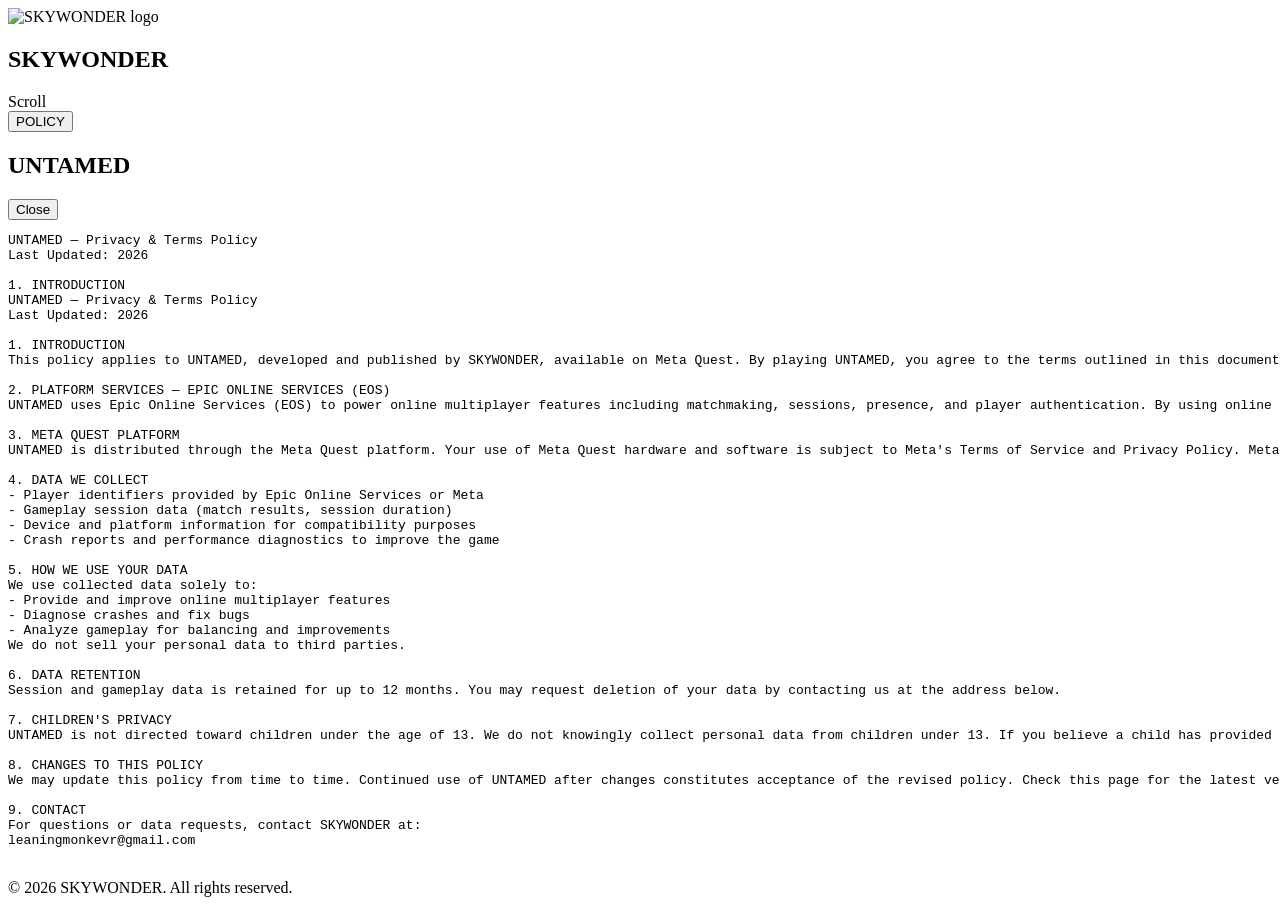
==== index.html @ c728a987 "Update index.html" ====
<!DOCTYPE html>
<html lang="en">
<head>
  <meta charset="UTF-8">
  <meta name="viewport" content="width=device-width, initial-scale=1.0">
  <title>SKYWONDER</title>

  <!-- Tailwind CDN -->
  <script src="https://cdn.tailwindcss.com"></script>

  <!-- Google Fonts -->
  <link href="https://fonts.googleapis.com/css2?family=Bebas+Neue&display=swap" rel="stylesheet">

  <!-- Custom Styles -->
  <link rel="stylesheet" href="style.css">
</head>
<body class="bg-black text-white font-sans">

  <!-- Hero Section -->
  <section class="min-h-screen flex flex-col items-center justify-center relative overflow-hidden">
    <img src="assets/cloud.png" alt="SKYWONDER logo" class="w-32 h-32 animate-drop fade-in">
    <h1 class="font-display text-8xl tracking-widest mt-6 animate-fade-in">SKYWONDER</h1>

    <!-- Scroll hint -->
    <div class="absolute bottom-10 flex flex-col items-center gap-2">
      <span class="text-white/25 text-xs tracking-widest uppercase">Scroll</span>
      <div class="w-px h-8 bg-gradient-to-b from-white/30 to-transparent animate-bounce"></div>
    </div>
  </section>

  <!-- Divider -->
  <div class="w-full h-px bg-white/10"></div>

  <!-- Policy Section -->
  <section class="w-full flex flex-col items-center py-24 px-4">
    <button id="policy-btn" class="border border-white/30 px-12 py-4 font-display text-3xl tracking-widest text-white/70 hover:text-white hover:border-white/70 transition-all duration-300">
      POLICY
    </button>

    <div id="policy-content" class="hidden w-full max-w-3xl mt-8">
      <div class="flex items-center justify-between mb-8">
        <h2 class="font-display text-5xl tracking-widest text-white">UNTAMED</h2>
        <button id="policy-close" class="text-white/40 hover:text-white text-xs tracking-widest uppercase border border-white/20 hover:border-white/50 px-4 py-2 transition-all duration-200">Close</button>
      </div>
      <div class="border border-white/10 bg-white/5 p-6 max-h-[60vh] overflow-y-auto text-white/70 text-sm leading-relaxed">
        <pre>
UNTAMED — Privacy & Terms Policy
Last Updated: 2026

1. INTRODUCTION
UNTAMED — Privacy & Terms Policy
Last Updated: 2026

1. INTRODUCTION
This policy applies to UNTAMED, developed and published by SKYWONDER, available on Meta Quest. By playing UNTAMED, you agree to the terms outlined in this document.

2. PLATFORM SERVICES — EPIC ONLINE SERVICES (EOS)
UNTAMED uses Epic Online Services (EOS) to power online multiplayer features including matchmaking, sessions, presence, and player authentication. By using online features, you agree to Epic Games' Terms of Service and Privacy Policy, available at www.epicgames.com. Epic Online Services may collect and process data such as your account identifiers, gameplay session data, and network information to facilitate online play.

3. META QUEST PLATFORM
UNTAMED is distributed through the Meta Quest platform. Your use of Meta Quest hardware and software is subject to Meta's Terms of Service and Privacy Policy. Meta may collect device data, usage analytics, and account information in accordance with their policies.

4. DATA WE COLLECT
- Player identifiers provided by Epic Online Services or Meta
- Gameplay session data (match results, session duration)
- Device and platform information for compatibility purposes
- Crash reports and performance diagnostics to improve the game

5. HOW WE USE YOUR DATA
We use collected data solely to:
- Provide and improve online multiplayer features
- Diagnose crashes and fix bugs
- Analyze gameplay for balancing and improvements
We do not sell your personal data to third parties.

6. DATA RETENTION
Session and gameplay data is retained for up to 12 months. You may request deletion of your data by contacting us at the address below.

7. CHILDREN'S PRIVACY
UNTAMED is not directed toward children under the age of 13. We do not knowingly collect personal data from children under 13. If you believe a child has provided us data, please contact us immediately.

8. CHANGES TO THIS POLICY
We may update this policy from time to time. Continued use of UNTAMED after changes constitutes acceptance of the revised policy. Check this page for the latest version.

9. CONTACT
For questions or data requests, contact SKYWONDER at:
leaningmonkevr@gmail.com
       </pre>
      </div>
      <p class="text-white/25 text-xs mt-4 text-center tracking-widest">
        © 2026 SKYWONDER. All rights reserved.
      </p>
    </div>
  </section>

  <!-- Scripts -->
  <script>
    const policyBtn = document.getElementById("policy-btn");
    const policyContent = document.getElementById("policy-content");
    const policyClose = document.getElementById("policy-close");

    policyBtn.addEventListener("click", () => {
      policyBtn.classList.add("hidden");
      policyContent.classList.remove("hidden");
    });

    policyClose.addEventListener("click", () => {
      policyContent.classList.add("hidden");
      policyBtn.classList.remove("hidden");
    });
  </script>

</body>
</html>
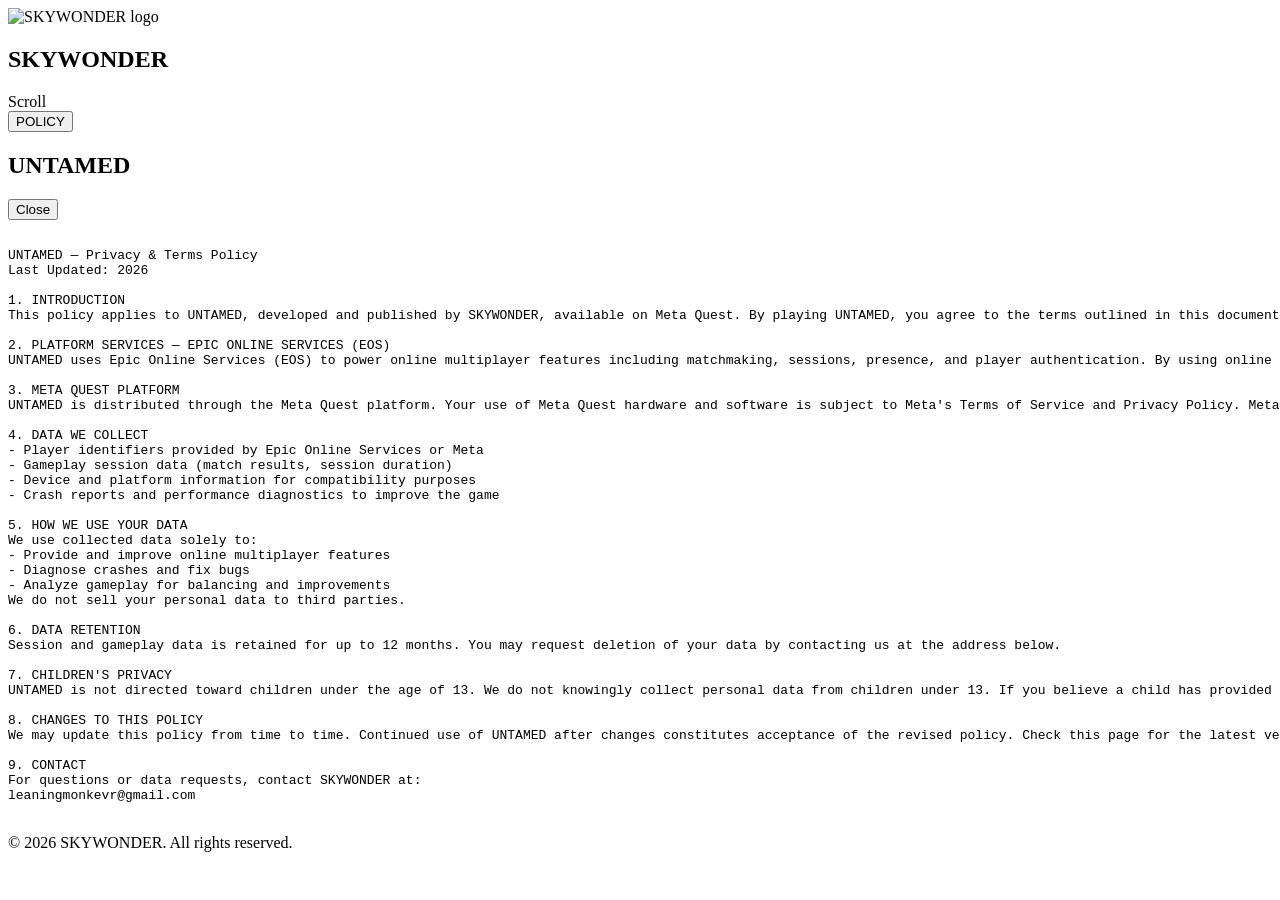
==== commit 9cd22f7e: "Update index.html" ====
--- a/index.html
+++ b/index.html
@@ -44,10 +44,7 @@
       </div>
       <div class="border border-white/10 bg-white/5 p-6 max-h-[60vh] overflow-y-auto text-white/70 text-sm leading-relaxed">
         <pre>
-UNTAMED — Privacy & Terms Policy
-Last Updated: 2026
-
-1. INTRODUCTION
+          
 UNTAMED — Privacy & Terms Policy
 Last Updated: 2026
 
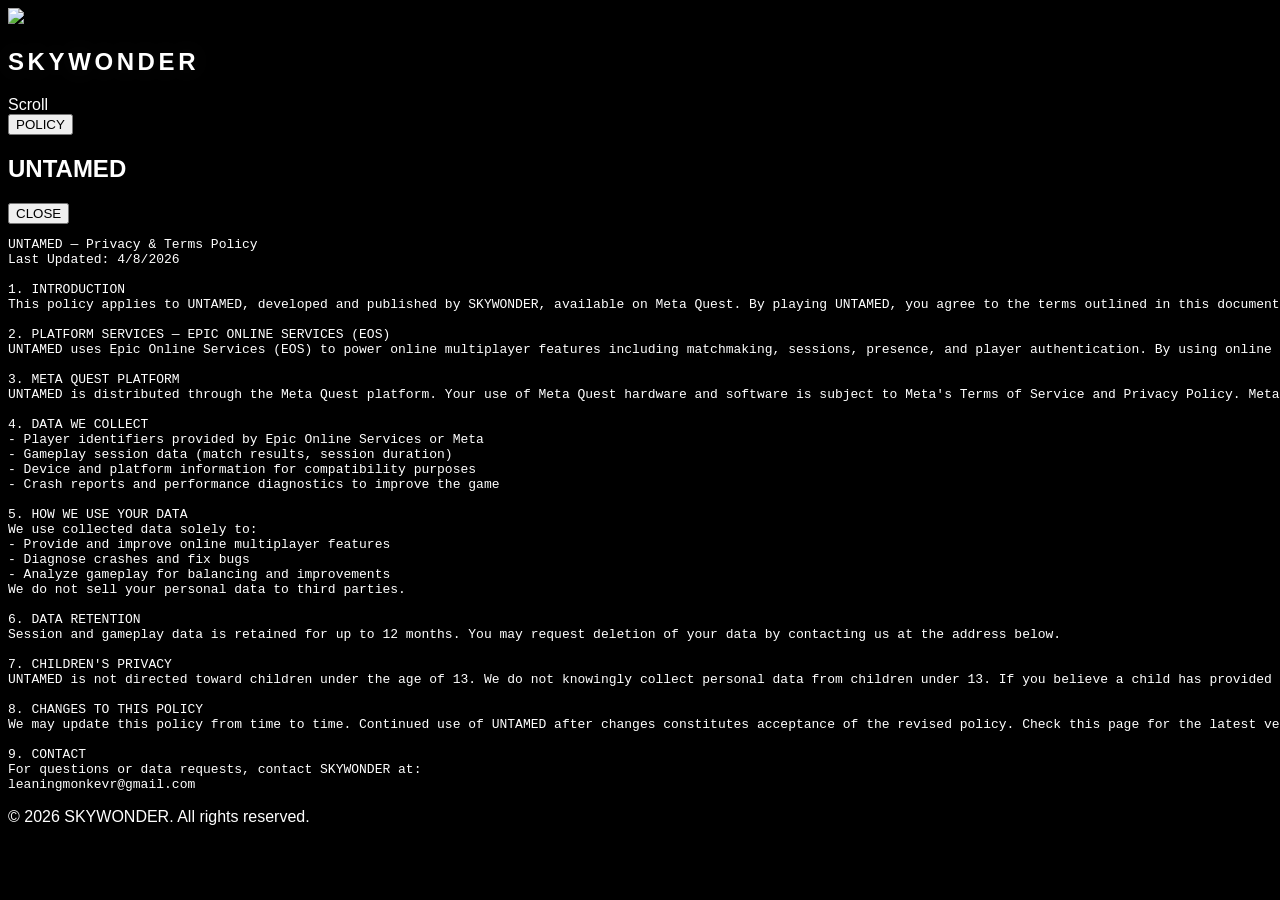
==== commit 289bb31d: "Update index.html" ====
--- a/index.html
+++ b/index.html
@@ -5,48 +5,115 @@
   <meta name="viewport" content="width=device-width, initial-scale=1.0">
   <title>SKYWONDER</title>
 
-  <!-- Tailwind CDN -->
   <script src="https://cdn.tailwindcss.com"></script>
-
-  <!-- Google Fonts -->
   <link href="https://fonts.googleapis.com/css2?family=Bebas+Neue&display=swap" rel="stylesheet">
 
-  <!-- Custom Styles -->
-  <link rel="stylesheet" href="style.css">
+  <style>
+    body {
+      font-family: 'Bebas Neue', sans-serif;
+      background: black;
+      color: white;
+      overflow-x: hidden;
+    }
+
+    /* LOGO DROP (matches framer easing) */
+    @keyframes drop {
+      0% { transform: translateY(-200px); opacity: 0; }
+      60% { transform: translateY(25px); opacity: 1; }
+      100% { transform: translateY(0); }
+    }
+
+    /* TITLE FADE */
+    @keyframes fadeUp {
+      0% { opacity: 0; transform: translateY(20px); }
+      100% { opacity: 1; transform: translateY(0); }
+    }
+
+    /* SCROLL BOUNCE */
+    @keyframes bounce {
+      0%,100% { transform: translateY(0); }
+      50% { transform: translateY(10px); }
+    }
+
+    .logo {
+      animation: drop 1.2s cubic-bezier(0.22,1,0.36,1) forwards;
+    }
+
+    .title {
+      animation: fadeUp 0.8s ease-out forwards;
+      animation-delay: 0.9s;
+      opacity: 0;
+      letter-spacing: 0.15em;
+      text-shadow: 0 0 25px rgba(255,255,255,0.08);
+    }
+
+    .scroll {
+      animation: fadeUp 1s ease forwards;
+      animation-delay: 2s;
+      opacity: 0;
+    }
+
+    .scroll-line {
+      animation: bounce 1.5s infinite ease-in-out;
+    }
+
+    .transition-all-smooth {
+      transition: all 0.5s cubic-bezier(0.22,1,0.36,1);
+    }
+  </style>
 </head>
-<body class="bg-black text-white font-sans">
 
-  <!-- Hero Section -->
-  <section class="min-h-screen flex flex-col items-center justify-center relative overflow-hidden">
-    <img src="assets/cloud.png" alt="SKYWONDER logo" class="w-32 h-32 animate-drop fade-in">
-    <h1 class="font-display text-8xl tracking-widest mt-6 animate-fade-in">SKYWONDER</h1>
+<body>
 
-    <!-- Scroll hint -->
-    <div class="absolute bottom-10 flex flex-col items-center gap-2">
-      <span class="text-white/25 text-xs tracking-widest uppercase">Scroll</span>
-      <div class="w-px h-8 bg-gradient-to-b from-white/30 to-transparent animate-bounce"></div>
+<!-- HERO -->
+<section class="min-h-screen flex flex-col items-center justify-center text-center relative">
+
+  <!-- LOGO -->
+  <img 
+    src="https://media.base44.com/images/public/69d5df9ee74ef7220f7c41bc/8f9704106_cloud.png"
+    class="w-24 md:w-32 logo"
+  >
+
+  <!-- TITLE -->
+  <h1 class="text-7xl md:text-9xl mt-6 title">
+    SKYWONDER
+  </h1>
+
+  <!-- SCROLL -->
+  <div class="absolute bottom-10 flex flex-col items-center scroll">
+    <span class="text-white/25 text-xs tracking-[0.3em] uppercase">Scroll</span>
+    <div class="w-px h-8 bg-gradient-to-b from-white/30 to-transparent scroll-line"></div>
+  </div>
+
+</section>
+
+<div class="w-full h-px bg-white/10"></div>
+
+<!-- POLICY SECTION -->
+<section class="min-h-screen flex flex-col items-center justify-center text-center px-4">
+
+  <!-- STEP BUTTON -->
+  <button id="mainBtn"
+    class="border border-white/30 px-12 py-4 text-3xl tracking-[0.3em] text-white/70 hover:text-white hover:border-white transition-all-smooth">
+    POLICY
+  </button>
+
+  <!-- POLICY CONTENT -->
+  <div id="policyContent" class="hidden w-full max-w-3xl mt-16 text-left">
+
+    <div class="flex justify-between items-center mb-8">
+      <h2 class="text-5xl tracking-[0.2em]">UNTAMED</h2>
+
+      <button id="closeBtn"
+        class="text-xs tracking-widest border border-white/20 px-4 py-2 text-white/40 hover:text-white hover:border-white transition-all-smooth">
+        CLOSE
+      </button>
     </div>
-  </section>
 
-  <!-- Divider -->
-  <div class="w-full h-px bg-white/10"></div>
-
-  <!-- Policy Section -->
-  <section class="w-full flex flex-col items-center py-24 px-4">
-    <button id="policy-btn" class="border border-white/30 px-12 py-4 font-display text-3xl tracking-widest text-white/70 hover:text-white hover:border-white/70 transition-all duration-300">
-      POLICY
-    </button>
-
-    <div id="policy-content" class="hidden w-full max-w-3xl mt-8">
-      <div class="flex items-center justify-between mb-8">
-        <h2 class="font-display text-5xl tracking-widest text-white">UNTAMED</h2>
-        <button id="policy-close" class="text-white/40 hover:text-white text-xs tracking-widest uppercase border border-white/20 hover:border-white/50 px-4 py-2 transition-all duration-200">Close</button>
-      </div>
-      <div class="border border-white/10 bg-white/5 p-6 max-h-[60vh] overflow-y-auto text-white/70 text-sm leading-relaxed">
-        <pre>
-          
+    <div class="border border-white/10 bg-white/5 p-6 max-h-[60vh] overflow-y-auto text-white/70 text-sm leading-relaxed">
+<pre>
 UNTAMED — Privacy & Terms Policy
-Last Updated: 2026
+Last Updated: 4/8/2026
 
 1. INTRODUCTION
 This policy applies to UNTAMED, developed and published by SKYWONDER, available on Meta Quest. By playing UNTAMED, you agree to the terms outlined in this document.
@@ -82,30 +149,51 @@
 9. CONTACT
 For questions or data requests, contact SKYWONDER at:
 leaningmonkevr@gmail.com
-       </pre>
-      </div>
-      <p class="text-white/25 text-xs mt-4 text-center tracking-widest">
-        © 2026 SKYWONDER. All rights reserved.
-      </p>
+</pre>
     </div>
-  </section>
 
-  <!-- Scripts -->
-  <script>
-    const policyBtn = document.getElementById("policy-btn");
-    const policyContent = document.getElementById("policy-content");
-    const policyClose = document.getElementById("policy-close");
+    <p class="text-white/25 text-xs mt-4 text-center tracking-widest">
+      © 2026 SKYWONDER. All rights reserved.
+    </p>
+  </div>
 
-    policyBtn.addEventListener("click", () => {
-      policyBtn.classList.add("hidden");
-      policyContent.classList.remove("hidden");
-    });
+</section>
 
-    policyClose.addEventListener("click", () => {
-      policyContent.classList.add("hidden");
-      policyBtn.classList.remove("hidden");
-    });
-  </script>
+<script>
+let step = 0;
+
+const btn = document.getElementById("mainBtn");
+const content = document.getElementById("policyContent");
+const closeBtn = document.getElementById("closeBtn");
+
+btn.onclick = () => {
+  if (step === 0) {
+    btn.innerText = "UNTAMED";
+    btn.style.fontSize = "5rem";
+    btn.style.border = "none";
+    btn.style.color = "white";
+    step = 1;
+  }
+  else if (step === 1) {
+    btn.style.opacity = "0";
+    setTimeout(() => {
+      btn.style.display = "none";
+      content.classList.remove("hidden");
+    }, 300);
+    step = 2;
+  }
+};
+
+closeBtn.onclick = () => {
+  content.classList.add("hidden");
+  btn.style.display = "block";
+  btn.style.opacity = "1";
+  btn.innerText = "POLICY";
+  btn.style.fontSize = "";
+  btn.style.border = "";
+  step = 0;
+};
+</script>
 
 </body>
 </html>
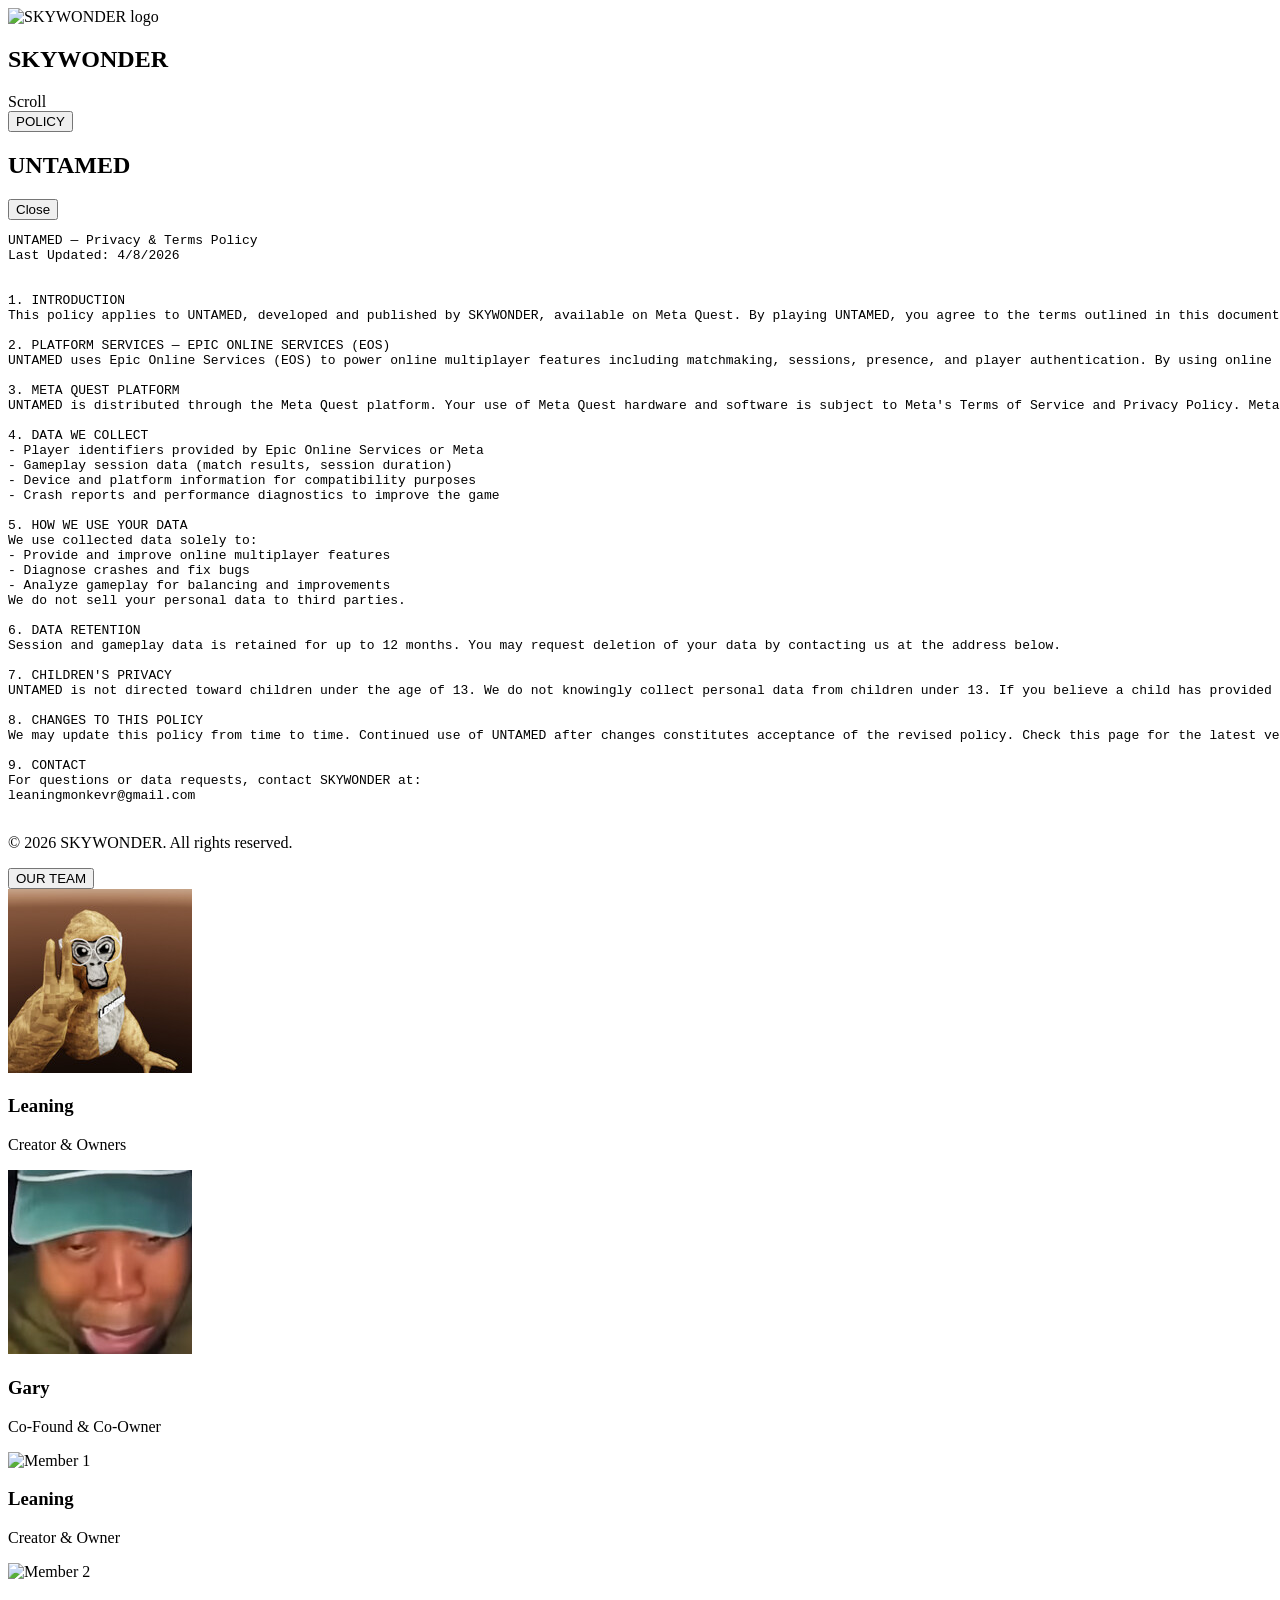
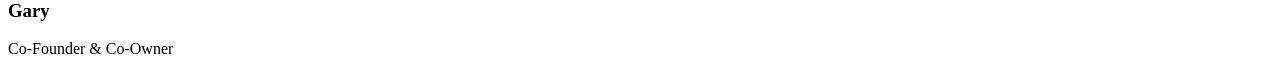
==== commit a806f141: "Updated the copyright label" ====
--- a/index.html
+++ b/index.html
@@ -5,115 +5,58 @@
   <meta name="viewport" content="width=device-width, initial-scale=1.0">
   <title>SKYWONDER</title>
 
+  <!-- Tailwind CDN -->
   <script src="https://cdn.tailwindcss.com"></script>
+
+  <!-- Google Fonts -->
   <link href="https://fonts.googleapis.com/css2?family=Bebas+Neue&display=swap" rel="stylesheet">
 
-  <style>
-    body {
-      font-family: 'Bebas Neue', sans-serif;
-      background: black;
-      color: white;
-      overflow-x: hidden;
-    }
-
-    /* LOGO DROP (matches framer easing) */
-    @keyframes drop {
-      0% { transform: translateY(-200px); opacity: 0; }
-      60% { transform: translateY(25px); opacity: 1; }
-      100% { transform: translateY(0); }
-    }
-
-    /* TITLE FADE */
-    @keyframes fadeUp {
-      0% { opacity: 0; transform: translateY(20px); }
-      100% { opacity: 1; transform: translateY(0); }
-    }
-
-    /* SCROLL BOUNCE */
-    @keyframes bounce {
-      0%,100% { transform: translateY(0); }
-      50% { transform: translateY(10px); }
-    }
-
-    .logo {
-      animation: drop 1.2s cubic-bezier(0.22,1,0.36,1) forwards;
-    }
-
-    .title {
-      animation: fadeUp 0.8s ease-out forwards;
-      animation-delay: 0.9s;
-      opacity: 0;
-      letter-spacing: 0.15em;
-      text-shadow: 0 0 25px rgba(255,255,255,0.08);
-    }
-
-    .scroll {
-      animation: fadeUp 1s ease forwards;
-      animation-delay: 2s;
-      opacity: 0;
-    }
-
-    .scroll-line {
-      animation: bounce 1.5s infinite ease-in-out;
-    }
-
-    .transition-all-smooth {
-      transition: all 0.5s cubic-bezier(0.22,1,0.36,1);
-    }
-  </style>
+  <!-- Custom Styles -->
+  <link rel="stylesheet" href="style.css">
 </head>
-
-<body>
-
-<!-- HERO -->
-<section class="min-h-screen flex flex-col items-center justify-center text-center relative">
-
-  <!-- LOGO -->
-  <img 
-    src="https://media.base44.com/images/public/69d5df9ee74ef7220f7c41bc/8f9704106_cloud.png"
-    class="w-24 md:w-32 logo"
-  >
-
-  <!-- TITLE -->
-  <h1 class="text-7xl md:text-9xl mt-6 title">
-    SKYWONDER
-  </h1>
-
-  <!-- SCROLL -->
-  <div class="absolute bottom-10 flex flex-col items-center scroll">
-    <span class="text-white/25 text-xs tracking-[0.3em] uppercase">Scroll</span>
-    <div class="w-px h-8 bg-gradient-to-b from-white/30 to-transparent scroll-line"></div>
-  </div>
-
-</section>
-
-<div class="w-full h-px bg-white/10"></div>
-
-<!-- POLICY SECTION -->
-<section class="min-h-screen flex flex-col items-center justify-center text-center px-4">
-
-  <!-- STEP BUTTON -->
-  <button id="mainBtn"
-    class="border border-white/30 px-12 py-4 text-3xl tracking-[0.3em] text-white/70 hover:text-white hover:border-white transition-all-smooth">
-    POLICY
-  </button>
-
-  <!-- POLICY CONTENT -->
-  <div id="policyContent" class="hidden w-full max-w-3xl mt-16 text-left">
-
-    <div class="flex justify-between items-center mb-8">
-      <h2 class="text-5xl tracking-[0.2em]">UNTAMED</h2>
-
-      <button id="closeBtn"
-        class="text-xs tracking-widest border border-white/20 px-4 py-2 text-white/40 hover:text-white hover:border-white transition-all-smooth">
-        CLOSE
-      </button>
-    </div>
-
-    <div class="border border-white/10 bg-white/5 p-6 max-h-[60vh] overflow-y-auto text-white/70 text-sm leading-relaxed">
-<pre>
+<body class="bg-black text-white font-sans">
+
+  <!-- Hero Section -->
+  <section class="min-h-screen flex flex-col items-center justify-center relative overflow-hidden">
+    <img src="assets/cloud.png" alt="SKYWONDER logo" class="w-32 h-32 animate-drop fade-in">
+    <h1 class="font-display text-8xl tracking-widest mt-6 animate-fade-in">SKYWONDER</h1>
+
+    <!-- Scroll hint -->
+    <div class="absolute bottom-10 flex flex-col items-center gap-2">
+      <span class="text-white/25 text-xs tracking-widest uppercase">Scroll</span>
+      <div class="w-px h-8 bg-gradient-to-b from-white/30 to-transparent animate-bounce"></div>
+    </div>
+  </section>
+
+  <!-- Divider -->
+  <div class="w-full h-px bg-white/10"></div>
+
+  <section class="min-h-screen flex flex-col items-center justify-center text-center px-4">
+
+  <!-- BUTTON STACK -->
+  <div class="flex flex-col items-center gap-8">
+
+ 
+    
+
+  </div>
+
+  <!-- Policy Section -->
+  <section class="w-full flex flex-col items-center py-24 px-4">
+    <button id="policy-btn" class="border border-white/30 px-12 py-4 font-display text-3xl tracking-widest text-white/70 hover:text-white hover:border-white/70 transition-all duration-300">
+      POLICY
+    </button>
+
+    <div id="policy-content" class="hidden w-full max-w-3xl mt-8">
+      <div class="flex items-center justify-between mb-8">
+        <h2 class="font-display text-5xl tracking-widest text-white">UNTAMED</h2>
+        <button id="policy-close" class="text-white/40 hover:text-white text-xs tracking-widest uppercase border border-white/20 hover:border-white/50 px-4 py-2 transition-all duration-200">Close</button>
+      </div>
+      <div class="border border-white/10 bg-white/5 p-6 max-h-[60vh] overflow-y-auto text-white/70 text-sm leading-relaxed">
+        <pre>
 UNTAMED — Privacy & Terms Policy
 Last Updated: 4/8/2026
+
 
 1. INTRODUCTION
 This policy applies to UNTAMED, developed and published by SKYWONDER, available on Meta Quest. By playing UNTAMED, you agree to the terms outlined in this document.
@@ -149,51 +92,113 @@
 9. CONTACT
 For questions or data requests, contact SKYWONDER at:
 leaningmonkevr@gmail.com
-</pre>
-    </div>
-
-    <p class="text-white/25 text-xs mt-4 text-center tracking-widest">
-      © 2026 SKYWONDER. All rights reserved.
-    </p>
+        </pre>
+      </div>
+      <p class="text-white/25 text-xs mt-4 text-center tracking-widest">
+        © 2026 SKYWONDER. All rights reserved.
+      </p>
+    </div>
+  </section>
+
+<!-- TEAM BUTTON -->
+    <button id="teamBtn"
+      class="border border-white/30 px-12 py-4 text-3xl tracking-[0.3em] text-white/70 hover:text-white hover:border-white transition-all-smooth">
+      OUR TEAM
+    </button>
+
+  <!-- TEAM CONTENT -->
+  <div id="teamContent" class="hidden mt-12 flex flex-col md:flex-row gap-12 justify-center items-center w-full max-w-4xl">
+    
+    <div class="team-card flex flex-col items-center gap-4 bg-white/5 border border-white/10 p-6 rounded-lg max-w-xs text-center opacity-0 translate-y-8">
+      <img src="assets/Leaning.jpg" alt="leanings icon" class="w-20 h-20 rounded-full">
+      <h3 class="text-2xl text-white">Leaning</h3>
+      <p class="text-white/60 text-sm">Creator & Owners</p>
+    </div>
+
+    <div class="team-card flex flex-col items-center gap-4 bg-white/5 border border-white/10 p-6 rounded-lg max-w-xs text-center opacity-0 translate-y-8">
+      <img src="assets/Gary.jpg" alt="garys icon" class="w-20 h-20 rounded-full">
+      <h3 class="text-2xl text-white">Gary</h3>
+      <p class="text-white/60 text-sm">Co-Found & Co-Owner</p>
+    </div>
+
   </div>
 
 </section>
 
+  <!-- Scripts -->
+  <script>
+    const policyBtn = document.getElementById("policy-btn");
+    const policyContent = document.getElementById("policy-content");
+    const policyClose = document.getElementById("policy-close");
+
+    policyBtn.addEventListener("click", () => {
+      policyBtn.classList.add("hidden");
+      policyContent.classList.remove("hidden");
+    });
+
+    policyClose.addEventListener("click", () => {
+      policyContent.classList.add("hidden");
+      policyBtn.classList.remove("hidden");
+    });
+  </script>
+
+<!-- TEAM CONTENT -->
+<div id="teamContent" class="hidden mt-12 flex flex-col md:flex-row gap-12 justify-center items-center w-full max-w-4xl">
+
+  <!-- MEMBER 1 -->
+  <div class="team-card flex flex-col items-center gap-4 bg-white/5 border border-white/10 p-6 rounded-lg max-w-xs text-center opacity-0 transform translate-y-8">
+    <img src="https://via.placeholder.com/80" alt="Member 1" class="w-20 h-20 rounded-full">
+    <h3 class="text-2xl font-display text-white">Leaning</h3>
+    <p class="text-white/60 text-sm">Creator & Owner</p>
+  </div>
+
+  <!-- MEMBER 2 -->
+  <div class="team-card flex flex-col items-center gap-4 bg-white/5 border border-white/10 p-6 rounded-lg max-w-xs text-center opacity-0 transform translate-y-8">
+    <img src="https://via.placeholder.com/80" alt="Member 2" class="w-20 h-20 rounded-full">
+    <h3 class="text-2xl font-display text-white">Gary</h3>
+    <p class="text-white/60 text-sm">Co-Founder & Co-Owner</p>
+  </div>
+
+</div>
+
 <script>
-let step = 0;
-
-const btn = document.getElementById("mainBtn");
-const content = document.getElementById("policyContent");
-const closeBtn = document.getElementById("closeBtn");
-
-btn.onclick = () => {
-  if (step === 0) {
-    btn.innerText = "UNTAMED";
-    btn.style.fontSize = "5rem";
-    btn.style.border = "none";
-    btn.style.color = "white";
-    step = 1;
-  }
-  else if (step === 1) {
-    btn.style.opacity = "0";
-    setTimeout(() => {
-      btn.style.display = "none";
-      content.classList.remove("hidden");
-    }, 300);
-    step = 2;
+const teamBtn = document.getElementById("teamBtn");
+const teamContent = document.getElementById("teamContent");
+const teamCards = document.querySelectorAll(".team-card");
+
+teamBtn.onclick = () => {
+  if (teamContent.classList.contains("hidden")) {
+    teamContent.classList.remove("hidden");
+    teamCards.forEach((card, index) => {
+      // staggered bounce animation
+      card.style.transition = `transform 0.8s cubic-bezier(0.22, 1, 0.36, 1) ${index * 0.2}s, opacity 0.6s ease ${index * 0.2}s`;
+      setTimeout(() => {
+        card.classList.remove("opacity-0", "translate-y-8");
+        card.style.transform = "translateY(-15px)";
+        setTimeout(() => {
+          card.style.transform = "translateY(0)";
+        }, 400); // bounce back
+      }, 50);
+    });
+  } else {
+    // hide with reverse animation
+    teamCards.forEach((card, index) => {
+      card.style.transition = `opacity 0.4s ease ${index * 0.1}s, transform 0.4s ease ${index * 0.1}s`;
+      card.classList.add("opacity-0", "translate-y-8");
+    });
+    setTimeout(() => teamContent.classList.add("hidden"), 500);
   }
 };
-
-closeBtn.onclick = () => {
-  content.classList.add("hidden");
-  btn.style.display = "block";
-  btn.style.opacity = "1";
-  btn.innerText = "POLICY";
-  btn.style.fontSize = "";
-  btn.style.border = "";
-  step = 0;
-};
 </script>
+
+<style>
+.team-card img {
+  transition: transform 0.3s ease;
+}
+.team-card img:hover {
+  transform: scale(1.1);
+}
+</style>
 
 </body>
 </html>
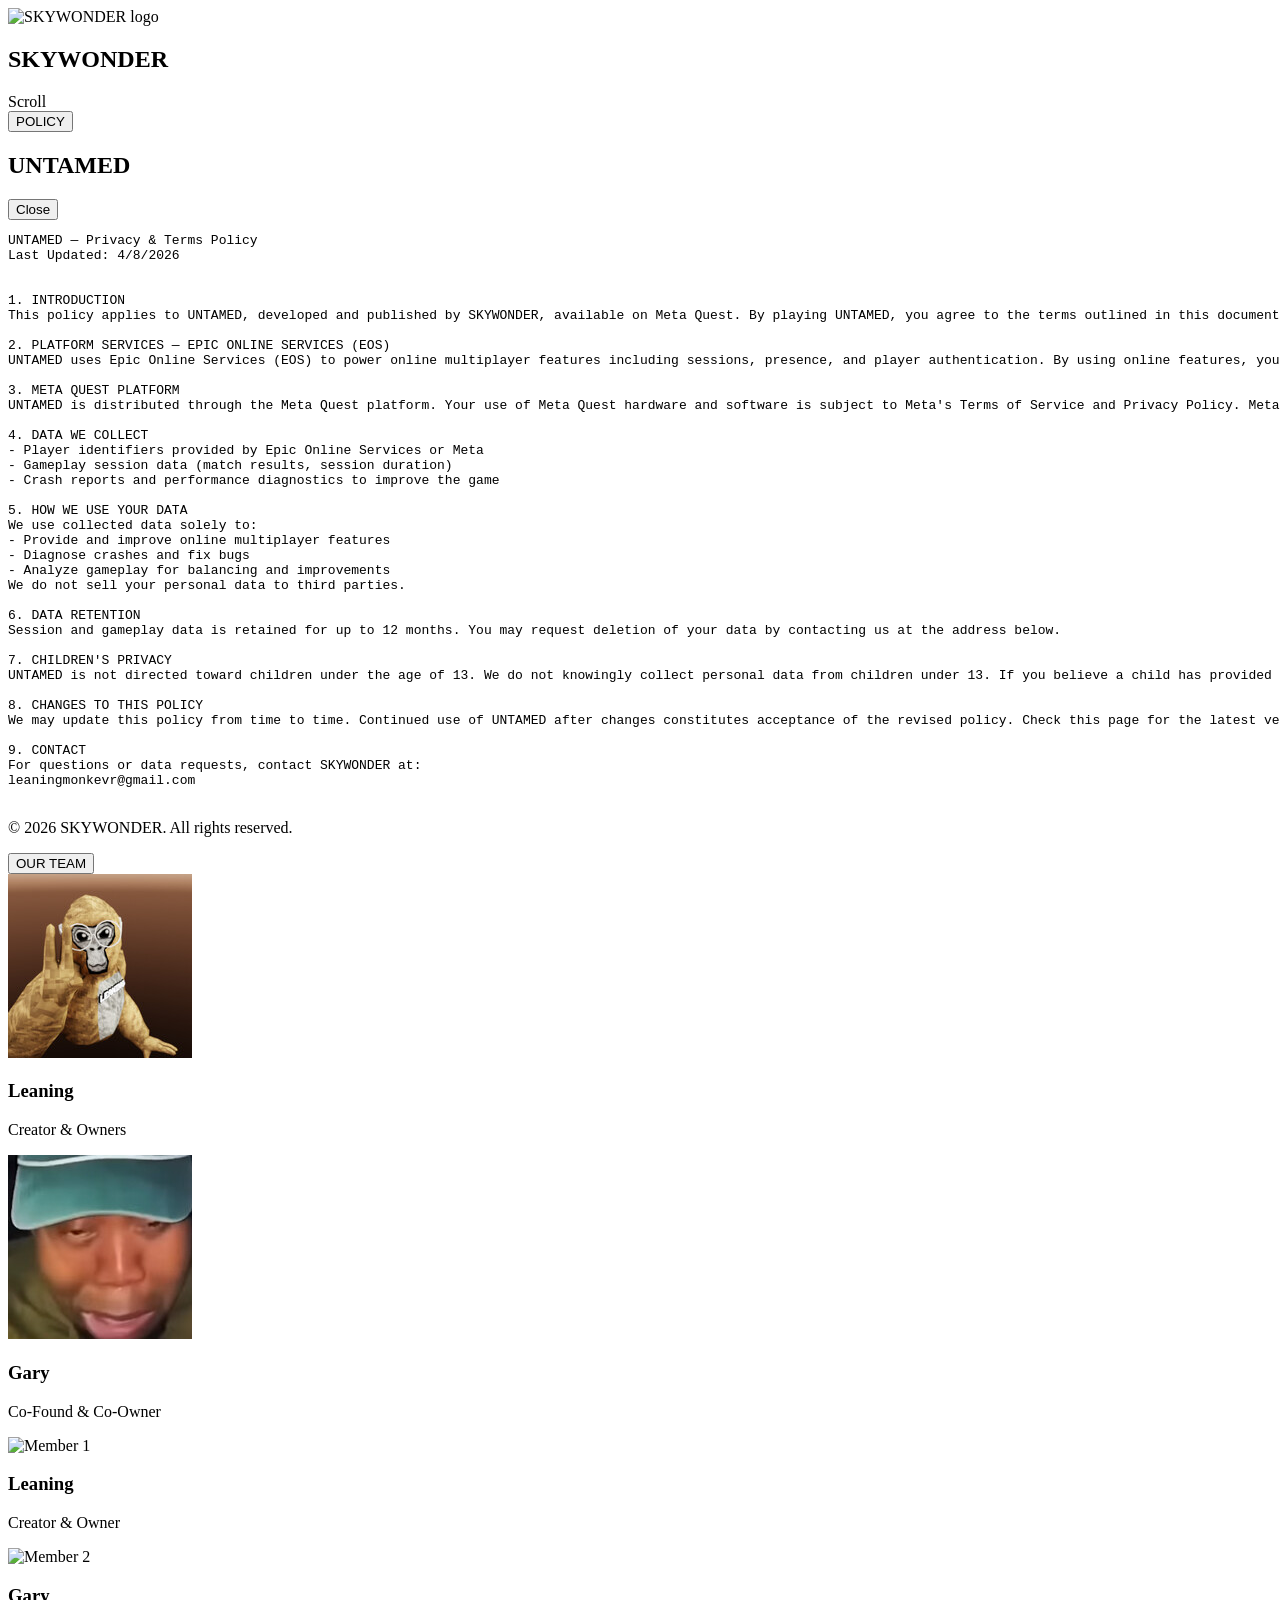
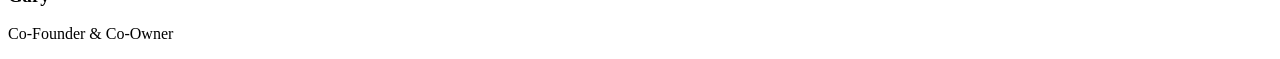
==== commit 35d04f49: "added favicon" ====
--- a/index.html
+++ b/index.html
@@ -3,6 +3,7 @@
 <head>
   <meta charset="UTF-8">
   <meta name="viewport" content="width=device-width, initial-scale=1.0">
+  <link rel="icon" type="image/png" href="assets/cloud.png">
   <title>SKYWONDER</title>
 
   <!-- Tailwind CDN -->
@@ -18,8 +19,15 @@
 
   <!-- Hero Section -->
   <section class="min-h-screen flex flex-col items-center justify-center relative overflow-hidden">
-    <img src="assets/cloud.png" alt="SKYWONDER logo" class="w-32 h-32 animate-drop fade-in">
-    <h1 class="font-display text-8xl tracking-widest mt-6 animate-fade-in">SKYWONDER</h1>
+    <img
+    src="assets/cloud.png"
+    alt="SKYWONDER logo"
+    class="w-16 h-16 sm:w-20 sm:h-20 md:w-32 md:h-32"
+/>
+
+    <h1 class="font-display text-5xl sm:text-6xl md:text-8xl lg:text-9xl tracking-[0.08em] md:tracking-[0.15em] text-foreground mt-4 md:mt-6">
+    SKYWONDER
+    </h1>
 
     <!-- Scroll hint -->
     <div class="absolute bottom-10 flex flex-col items-center gap-2">
@@ -62,7 +70,7 @@
 This policy applies to UNTAMED, developed and published by SKYWONDER, available on Meta Quest. By playing UNTAMED, you agree to the terms outlined in this document.
 
 2. PLATFORM SERVICES — EPIC ONLINE SERVICES (EOS)
-UNTAMED uses Epic Online Services (EOS) to power online multiplayer features including matchmaking, sessions, presence, and player authentication. By using online features, you agree to Epic Games' Terms of Service and Privacy Policy, available at www.epicgames.com. Epic Online Services may collect and process data such as your account identifiers, gameplay session data, and network information to facilitate online play.
+UNTAMED uses Epic Online Services (EOS) to power online multiplayer features including sessions, presence, and player authentication. By using online features, you agree to Epic Games' Terms of Service and Privacy Policy, available at www.epicgames.com. Epic Online Services may collect and process data such as your account identifiers, gameplay session data, and network information to facilitate online play.
 
 3. META QUEST PLATFORM
 UNTAMED is distributed through the Meta Quest platform. Your use of Meta Quest hardware and software is subject to Meta's Terms of Service and Privacy Policy. Meta may collect device data, usage analytics, and account information in accordance with their policies.
@@ -70,7 +78,6 @@
 4. DATA WE COLLECT
 - Player identifiers provided by Epic Online Services or Meta
 - Gameplay session data (match results, session duration)
-- Device and platform information for compatibility purposes
 - Crash reports and performance diagnostics to improve the game
 
 5. HOW WE USE YOUR DATA
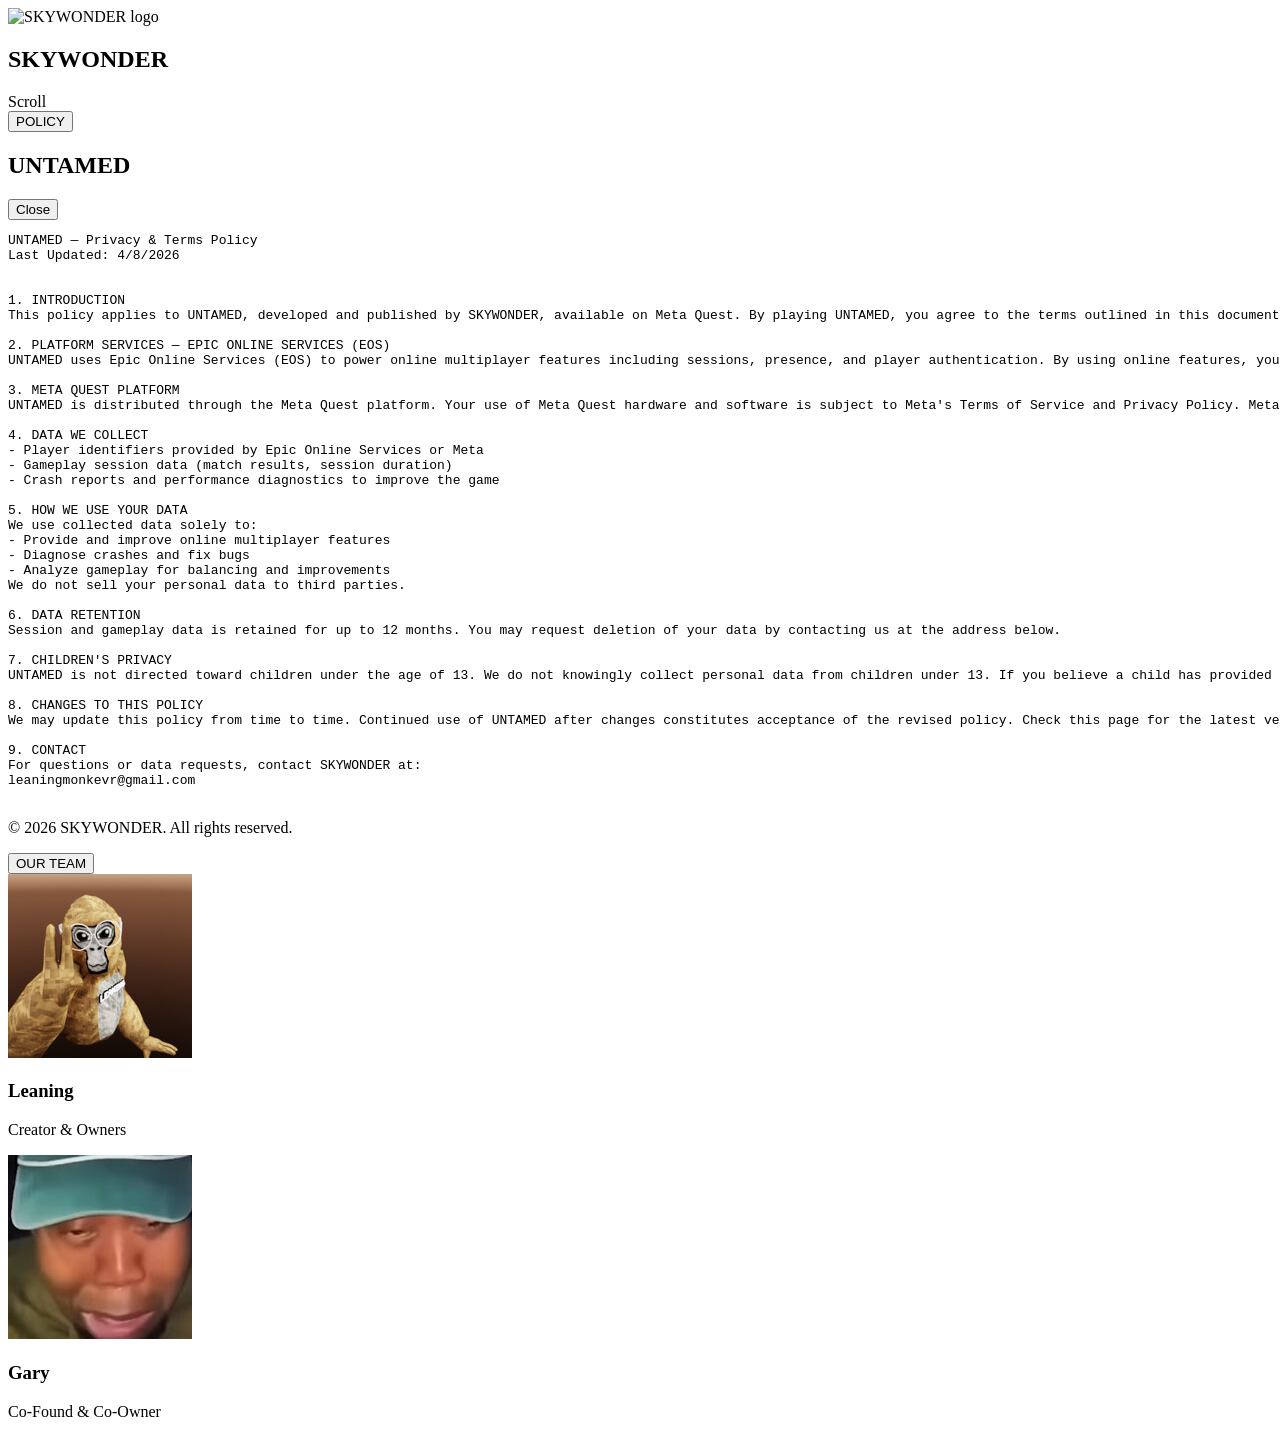
==== commit 76bee409: "Removed dups" ====
--- a/index.html
+++ b/index.html
@@ -149,23 +149,6 @@
     });
   </script>
 
-<!-- TEAM CONTENT -->
-<div id="teamContent" class="hidden mt-12 flex flex-col md:flex-row gap-12 justify-center items-center w-full max-w-4xl">
-
-  <!-- MEMBER 1 -->
-  <div class="team-card flex flex-col items-center gap-4 bg-white/5 border border-white/10 p-6 rounded-lg max-w-xs text-center opacity-0 transform translate-y-8">
-    <img src="https://via.placeholder.com/80" alt="Member 1" class="w-20 h-20 rounded-full">
-    <h3 class="text-2xl font-display text-white">Leaning</h3>
-    <p class="text-white/60 text-sm">Creator & Owner</p>
-  </div>
-
-  <!-- MEMBER 2 -->
-  <div class="team-card flex flex-col items-center gap-4 bg-white/5 border border-white/10 p-6 rounded-lg max-w-xs text-center opacity-0 transform translate-y-8">
-    <img src="https://via.placeholder.com/80" alt="Member 2" class="w-20 h-20 rounded-full">
-    <h3 class="text-2xl font-display text-white">Gary</h3>
-    <p class="text-white/60 text-sm">Co-Founder & Co-Owner</p>
-  </div>
-
 </div>
 
 <script>
